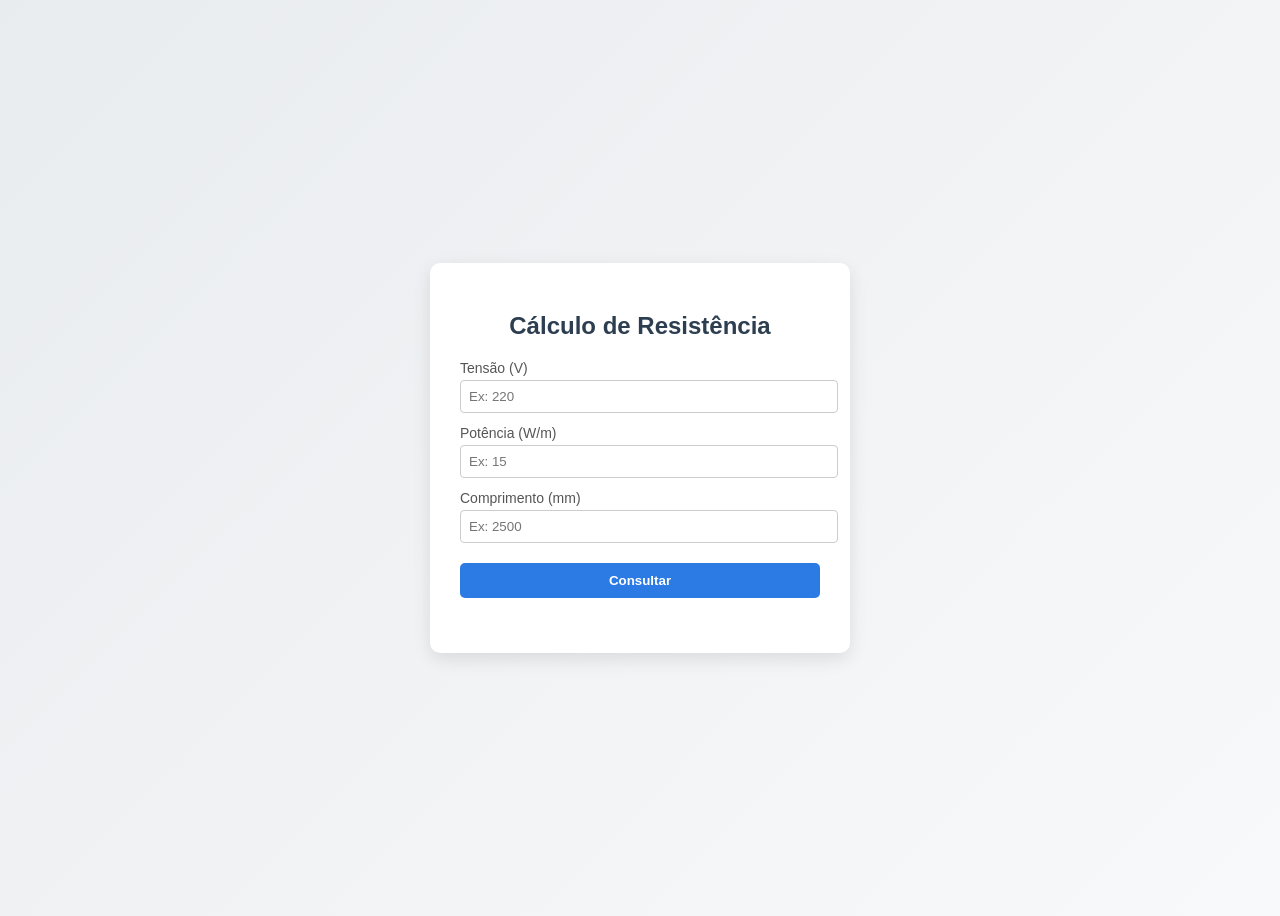
==== index.html @ 180cedae "Update and rename index.html.html to index.html" ====
<!DOCTYPE html>
<html lang="pt-BR">
<head>
    <meta charset="UTF-8">
    <title>Cálculo de Resistência</title>
    <style>
        body {
            font-family: Arial, sans-serif;
            background: linear-gradient(135deg, #e9ecef, #f8f9fa);
            display: flex;
            justify-content: center;
            align-items: center;
            height: 100vh;
        }

        .container {
            background: white;
            padding: 30px;
            border-radius: 10px;
            box-shadow: 0 6px 18px rgba(0,0,0,0.1);
            width: 360px;
        }

        h2 {
            text-align: center;
            margin-bottom: 20px;
            color: #2c3e50;
        }

        label {
            font-size: 14px;
            margin-top: 12px;
            display: block;
            color: #555;
        }

        input {
            width: 100%;
            padding: 8px;
            margin-top: 4px;
            border: 1px solid #ccc;
            border-radius: 4px;
            transition: 0.2s;
        }

        input:focus {
            border-color: #2c7be5;
            outline: none;
        }

        button {
            width: 100%;
            margin-top: 20px;
            padding: 10px;
            border: none;
            background-color: #2c7be5;
            color: white;
            font-weight: bold;
            border-radius: 5px;
            cursor: pointer;
            transition: 0.2s;
        }

        button:hover {
            background-color: #1a68d1;
        }

        .resultado {
            margin-top: 25px;
            text-align: center;
        }

        .card {
            padding: 12px;
            margin-top: 10px;
            border-radius: 6px;
            font-weight: bold;
        }

        /* 🔹 Nominal em Verde */
        .nominal {
            background-color: #e8f5e9;
            color: #1b5e20;
            font-size: 22px;
            padding: 18px;
        }

        /* 🔹 Mínimo em Amarelo */
        .minimo {
            background-color: #fff8e1;
            color: #f57f17;
        }

        /* 🔹 Máximo permanece Vermelho */
        .maximo {
            background-color: #ffebee;
            color: #b71c1c;
        }

        .erro {
            color: red;
            text-align: center;
            margin-top: 10px;
        }
    </style>
</head>
<body>

<div class="container">
    <h2>Cálculo de Resistência</h2>

    <label>Tensão (V)</label>
    <input type="number" id="tensao" placeholder="Ex: 220">

    <label>Potência (W/m)</label>
    <input type="number" id="potencia" placeholder="Ex: 15">

    <label>Comprimento (mm)</label>
    <input type="number" id="comprimento" placeholder="Ex: 2500">

    <button onclick="calcular()">Consultar</button>

    <div class="resultado" id="resultado"></div>
    <div class="erro" id="erro"></div>
</div>

<script>
function calcular() {
    const tensao = parseFloat(document.getElementById("tensao").value);
    const potencia = parseFloat(document.getElementById("potencia").value);
    const comprimento = parseFloat(document.getElementById("comprimento").value);

    const resultadoDiv = document.getElementById("resultado");
    const erroDiv = document.getElementById("erro");

    resultadoDiv.innerHTML = "";
    erroDiv.innerHTML = "";

    if (tensao > 0 && potencia > 0 && comprimento > 0) {

        const potenciaTotal = potencia * (comprimento / 1000);
        const resistencia = (tensao * tensao) / potenciaTotal;

        const minimo = resistencia * 0.9;
        const maximo = resistencia * 1.1;

        resultadoDiv.innerHTML = `
            <div class="card nominal">
                Valor Nominal<br>
                ${resistencia.toFixed(2)} Ω
            </div>

            <div class="card minimo">
                Mínimo (-10%): ${minimo.toFixed(2)} Ω
            </div>

            <div class="card maximo">
                Máximo (+10%): ${maximo.toFixed(2)} Ω
            </div>
        `;

    } else {
        erroDiv.innerHTML = "Insira valores válidos maiores que zero.";
    }
}

/* 🔹 Permite pressionar ENTER para calcular */
document.addEventListener("keydown", function(event) {
    if (event.key === "Enter") {
        calcular();
    }
});
</script>

</body>
</html>
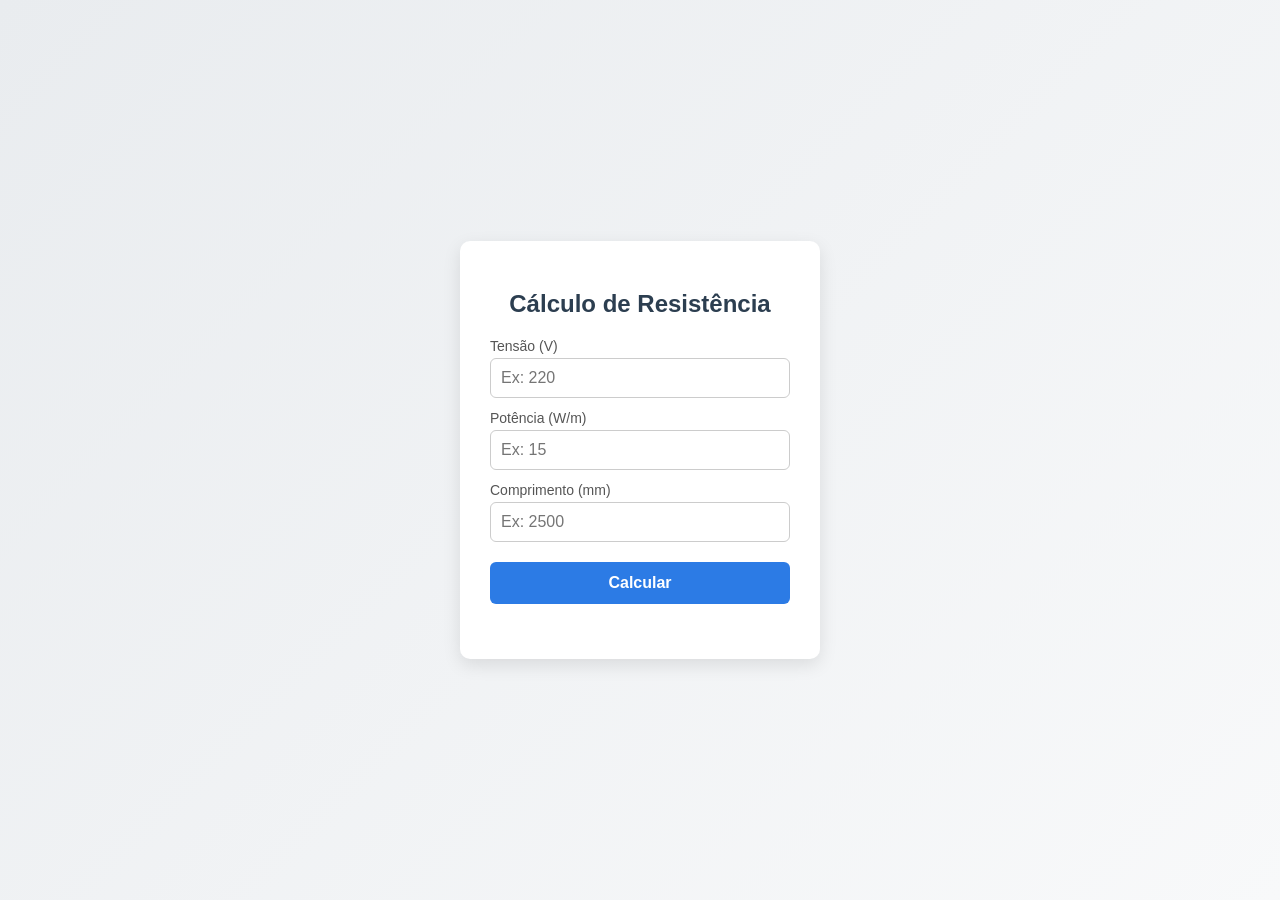
==== commit 5ba0202b: "Update index.html" ====
--- a/index.html
+++ b/index.html
@@ -2,175 +2,34 @@
 <html lang="pt-BR">
 <head>
     <meta charset="UTF-8">
+    <meta name="viewport" content="width=device-width, initial-scale=1.0">
     <title>Cálculo de Resistência</title>
-    <style>
-        body {
-            font-family: Arial, sans-serif;
-            background: linear-gradient(135deg, #e9ecef, #f8f9fa);
-            display: flex;
-            justify-content: center;
-            align-items: center;
-            height: 100vh;
-        }
 
-        .container {
-            background: white;
-            padding: 30px;
-            border-radius: 10px;
-            box-shadow: 0 6px 18px rgba(0,0,0,0.1);
-            width: 360px;
-        }
-
-        h2 {
-            text-align: center;
-            margin-bottom: 20px;
-            color: #2c3e50;
-        }
-
-        label {
-            font-size: 14px;
-            margin-top: 12px;
-            display: block;
-            color: #555;
-        }
-
-        input {
-            width: 100%;
-            padding: 8px;
-            margin-top: 4px;
-            border: 1px solid #ccc;
-            border-radius: 4px;
-            transition: 0.2s;
-        }
-
-        input:focus {
-            border-color: #2c7be5;
-            outline: none;
-        }
-
-        button {
-            width: 100%;
-            margin-top: 20px;
-            padding: 10px;
-            border: none;
-            background-color: #2c7be5;
-            color: white;
-            font-weight: bold;
-            border-radius: 5px;
-            cursor: pointer;
-            transition: 0.2s;
-        }
-
-        button:hover {
-            background-color: #1a68d1;
-        }
-
-        .resultado {
-            margin-top: 25px;
-            text-align: center;
-        }
-
-        .card {
-            padding: 12px;
-            margin-top: 10px;
-            border-radius: 6px;
-            font-weight: bold;
-        }
-
-        /* 🔹 Nominal em Verde */
-        .nominal {
-            background-color: #e8f5e9;
-            color: #1b5e20;
-            font-size: 22px;
-            padding: 18px;
-        }
-
-        /* 🔹 Mínimo em Amarelo */
-        .minimo {
-            background-color: #fff8e1;
-            color: #f57f17;
-        }
-
-        /* 🔹 Máximo permanece Vermelho */
-        .maximo {
-            background-color: #ffebee;
-            color: #b71c1c;
-        }
-
-        .erro {
-            color: red;
-            text-align: center;
-            margin-top: 10px;
-        }
-    </style>
+    <!-- CSS -->
+    <link rel="stylesheet" href="style.css">
 </head>
 <body>
 
 <div class="container">
     <h2>Cálculo de Resistência</h2>
 
-    <label>Tensão (V)</label>
-    <input type="number" id="tensao" placeholder="Ex: 220">
+    <label for="tensao">Tensão (V)</label>
+    <input type="text" id="tensao" placeholder="Ex: 220" inputmode="numeric">
 
-    <label>Potência (W/m)</label>
-    <input type="number" id="potencia" placeholder="Ex: 15">
+    <label for="potencia">Potência (W/m)</label>
+    <input type="text" id="potencia" placeholder="Ex: 15" inputmode="numeric">
 
-    <label>Comprimento (mm)</label>
-    <input type="number" id="comprimento" placeholder="Ex: 2500">
+    <label for="comprimento">Comprimento (mm)</label>
+    <input type="text" id="comprimento" placeholder="Ex: 2500" inputmode="numeric">
 
-    <button onclick="calcular()">Consultar</button>
+    <button id="btnCalcular">Calcular</button>
 
     <div class="resultado" id="resultado"></div>
     <div class="erro" id="erro"></div>
 </div>
 
-<script>
-function calcular() {
-    const tensao = parseFloat(document.getElementById("tensao").value);
-    const potencia = parseFloat(document.getElementById("potencia").value);
-    const comprimento = parseFloat(document.getElementById("comprimento").value);
-
-    const resultadoDiv = document.getElementById("resultado");
-    const erroDiv = document.getElementById("erro");
-
-    resultadoDiv.innerHTML = "";
-    erroDiv.innerHTML = "";
-
-    if (tensao > 0 && potencia > 0 && comprimento > 0) {
-
-        const potenciaTotal = potencia * (comprimento / 1000);
-        const resistencia = (tensao * tensao) / potenciaTotal;
-
-        const minimo = resistencia * 0.9;
-        const maximo = resistencia * 1.1;
-
-        resultadoDiv.innerHTML = `
-            <div class="card nominal">
-                Valor Nominal<br>
-                ${resistencia.toFixed(2)} Ω
-            </div>
-
-            <div class="card minimo">
-                Mínimo (-10%): ${minimo.toFixed(2)} Ω
-            </div>
-
-            <div class="card maximo">
-                Máximo (+10%): ${maximo.toFixed(2)} Ω
-            </div>
-        `;
-
-    } else {
-        erroDiv.innerHTML = "Insira valores válidos maiores que zero.";
-    }
-}
-
-/* 🔹 Permite pressionar ENTER para calcular */
-document.addEventListener("keydown", function(event) {
-    if (event.key === "Enter") {
-        calcular();
-    }
-});
-</script>
+<!-- JS -->
+<script src="script.js"></script>
 
 </body>
 </html>
--- a/style.css
+++ b/style.css
@@ -0,0 +1,102 @@
+/* Reset de layout */
+* {
+    box-sizing: border-box;
+}
+
+body {
+    font-family: Arial, sans-serif;
+    background: linear-gradient(135deg, #e9ecef, #f8f9fa);
+    display: flex;
+    justify-content: center;
+    align-items: center;
+    height: 100vh;
+    margin: 0;
+}
+
+.container {
+    background: white;
+    padding: 30px;
+    border-radius: 10px;
+    box-shadow: 0 6px 18px rgba(0,0,0,0.1);
+    width: 360px;
+}
+
+h2 {
+    text-align: center;
+    margin-bottom: 20px;
+    color: #2c3e50;
+}
+
+label {
+    font-size: 14px;
+    margin-top: 12px;
+    display: block;
+    color: #555;
+}
+
+input {
+    width: 100%;
+    padding: 10px;
+    margin-top: 4px;
+    border: 1px solid #ccc;
+    border-radius: 6px;
+    font-size: 16px;
+    transition: 0.2s;
+}
+
+input:focus {
+    border-color: #2c7be5;
+    outline: none;
+}
+
+button {
+    width: 100%;
+    margin-top: 20px;
+    padding: 12px;
+    border: none;
+    background-color: #2c7be5;
+    color: white;
+    font-weight: bold;
+    border-radius: 6px;
+    font-size: 16px;
+    cursor: pointer;
+    transition: 0.2s;
+}
+
+button:hover {
+    background-color: #1a68d1;
+}
+
+.resultado {
+    margin-top: 25px;
+    text-align: center;
+}
+
+.card {
+    padding: 12px;
+    margin-top: 10px;
+    border-radius: 6px;
+    font-weight: bold;
+}
+
+.nominal {
+    background-color: #e8f5e9;
+    color: #1b5e20;
+    font-size: 22px;
+}
+
+.minimo {
+    background-color: #fff8e1;
+    color: #f57f17;
+}
+
+.maximo {
+    background-color: #ffebee;
+    color: #b71c1c;
+}
+
+.erro {
+    color: red;
+    text-align: center;
+    margin-top: 10px;
+}
